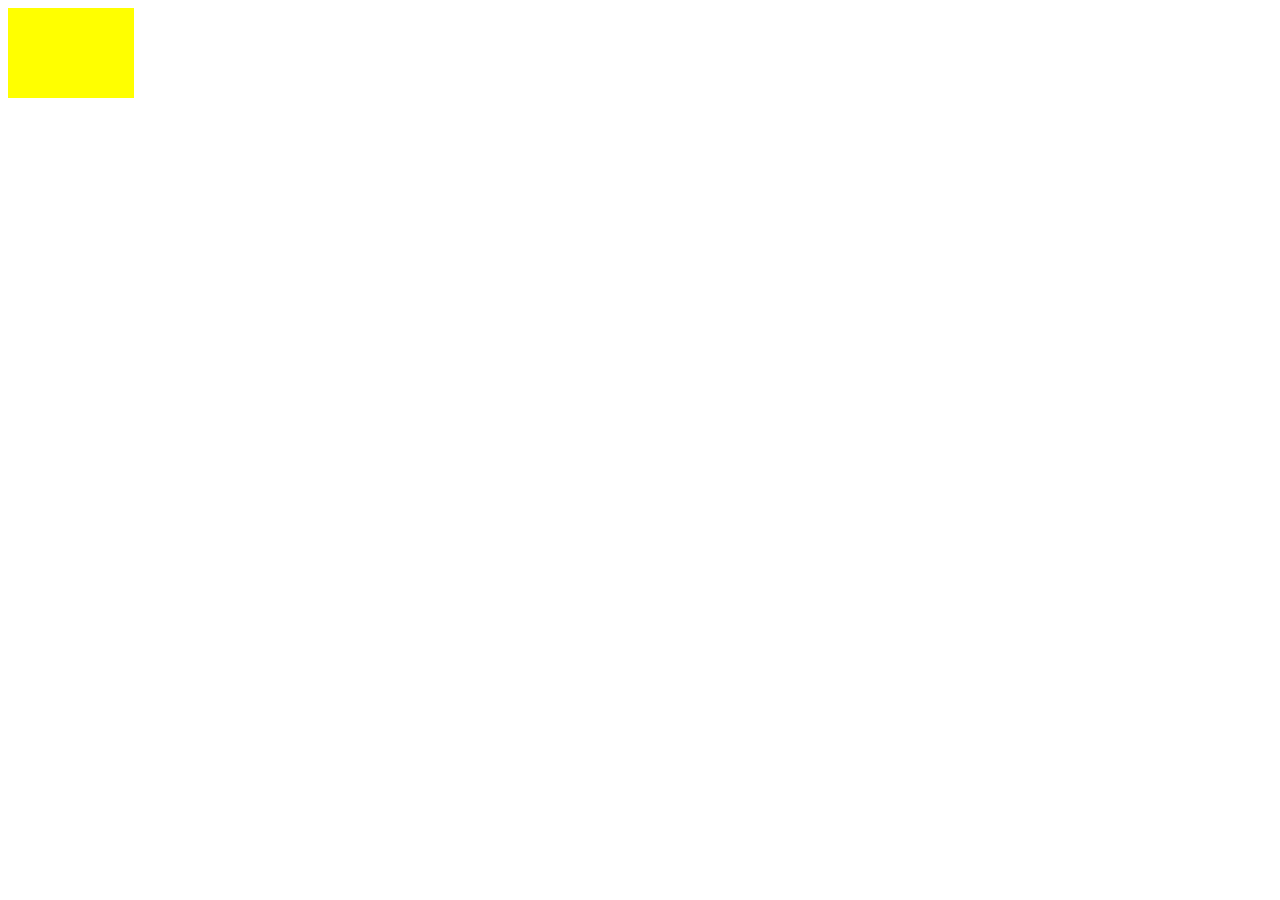
==== Clase-10-PedimonYa/index.html @ e42d2631 "" ====
<!DOCTYPE html>
<html lang="en">
<head>
    <meta charset="UTF-8">
    <meta http-equiv="X-UA-Compatible" content="IE=edge">
    <meta name="viewport" content="width=device-width, initial-scale=1.0">
    <link rel="stylesheet" href="./styles.css">
    <title>Hola we</title>
</head>
<body>
    <header class="encabezado">
        <nav>
            <div></div>
            <div></div>
            <div></div>
            <div></div>




        </nav>

    </header>


</body>
</html>
---- Clase-10-PedimonYa/styles.css ----
.encabezado {   
                width: 10%;
                height: 10vh;
                background-color: yellow;




}
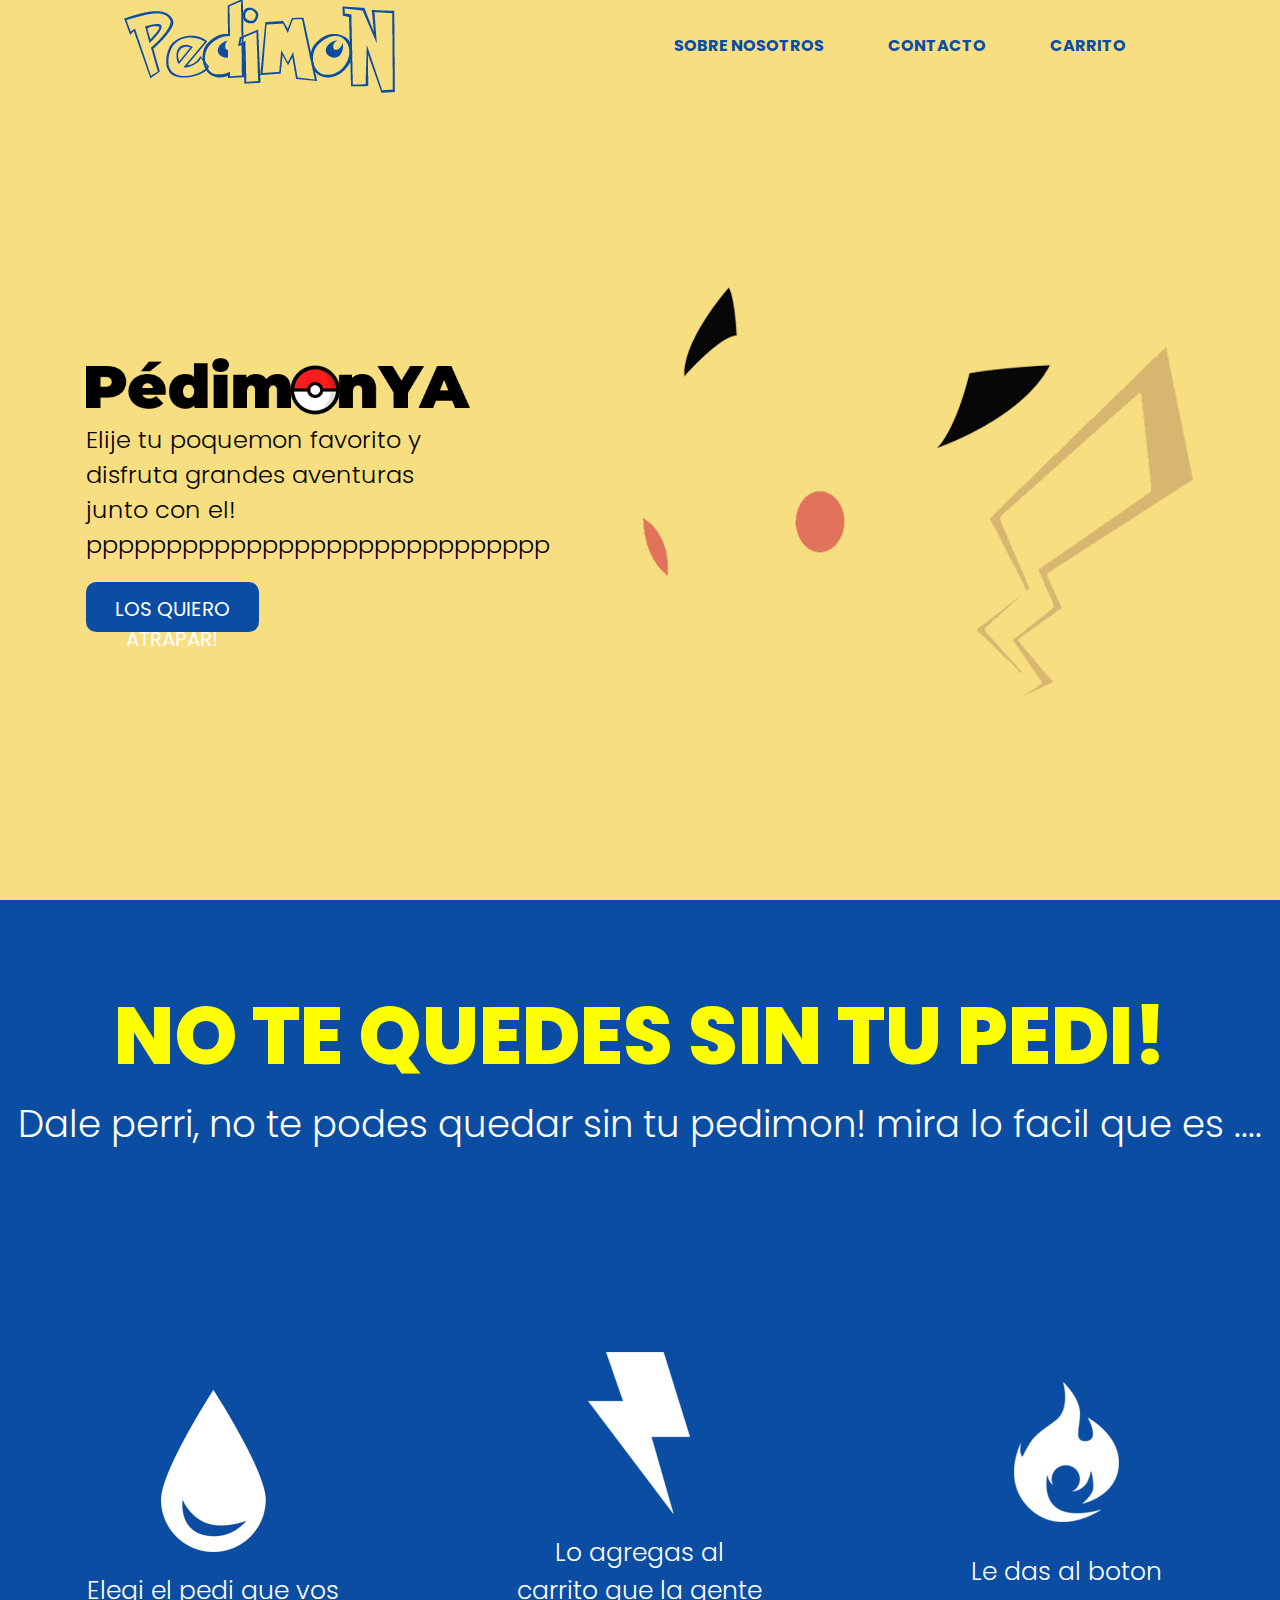
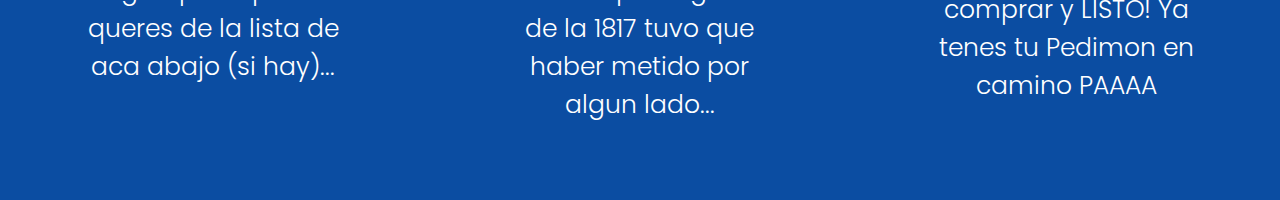
==== commit e5f0f5bd: "pedimon-sin-responsive" ====
--- a/Clase-10-PedimonYa/index.html
+++ b/Clase-10-PedimonYa/index.html
@@ -9,19 +9,48 @@
 </head>
 <body>
     <header class="encabezado">
-        <nav>
-            <div></div>
-            <div></div>
-            <div></div>
-            <div></div>
+      <nav class="navegacion">
+        <img src="./img/pedimon-logo.png" alt="Logo-Pedimon">
+        <ul>
+              <li>SOBRE NOSOTROS </li>
+              <li>CONTACTO</li>
+              <li>CARRITO</li>
 
+            </ul>
+            </nav>
+            
+            <div class="contenedor-info">
+              <div class="contenedor-texto">
+                <img class="img-info" src="./img/pedimon-text.png" alt="Pedimon-YA">
+                <h2 class="titulo-info">Elije tu poquemon favorito y disfruta grandes aventuras junto con el! ppppppppppppppppppppppppppppp </h2>
+                <button class="boton">Los Quiero Atrapar!  </button>
+              </div>
+                <img src="./img/pikachu-hero.png" alt="pikachu">
+            </div>
 
-
-
-        </nav>
 
     </header>
 
 
+    <main>
+      <section class="seccion-azul">
+        <h2 class="titulo-azul">NO TE QUEDES SIN TU PEDI!</h2>
+        <p class="p-azul">Dale perri, no te podes quedar sin tu pedimon! mira lo facil que es ....</p>
+
+
+        <div class="contenedor-iconos">
+              <div class="contenedor-icono-info"><img src="./img/info-icon-1.png" alt="Agua Icono" > <p> Elegi el pedi que vos queres de la lista de aca abajo (si hay)...</p>
+              </div>
+              <div class="contenedor-icono-info"><img src="./img/info-icon-2.png" alt="Trueno icono" > <p>Lo agregas al carrito que la gente de la 1817 tuvo que haber metido por algun lado...</p>
+              </div>
+              <div class="contenedor-icono-info"> <img src="./img/info-icon-3.png" alt="fuego icono" > <p> Le das al boton comprar y LISTO! Ya tenes tu Pedimon en camino PAAAA</p>
+              </div>
+             
+
+        </div>
+
+      </section>
+    </main>
+
 </body>
 </html>--- a/Clase-10-PedimonYa/styles.css
+++ b/Clase-10-PedimonYa/styles.css
@@ -1,11 +1,112 @@
+@import url('https://fonts.googleapis.com/css2?family=Poppins:ital,wght@0,300,400;0,800;1,500&display=swap');
+
+*{
+    margin: 0;
+    padding: 0;
+}   
+body { margin: 0px;
+       padding: 0;
+       font-family: 'Poppins', sans-serif;}
 
 
-.encabezado {   
-                width: 10%;
-                height: 10vh;
-                background-color: yellow;
+       .encabezado { background-color: #F7DE81;
+                        width: 100%;
+                        height: 100vh;
+    
+        }
+
+        .navegacion{display: flex;
+                    justify-content: space-around;
+                    align-items: center;
+                    height: 10%;
+                    }
+
+        
+        .contenedor-info { 
+        display: flex;
+        width: 100%;
+        height: 90%;
+        justify-content: space-around;
+        align-items: center;}
+
+        .contenedor-texto {
+            display: flex;
+            
+            align-items: flex-start;
+            width: 30%;
+            flex-direction: column;
+        }
+
+        .boton  {
+            font-family: 'Poppins', sans-serif;
+            text-transform: uppercase;
+            font-size: 20px;
+                padding: 12px;
+                background: #0B4DA2;
+                color: white;
+                height: 50px;
+                width: 45%;
+                border-radius: 10px;
+                border: none;
+                margin-top: 20px;
+            }
+
+        .img-info {width: 100%;}
+
+        .titulo-info {
+            font-weight: 300;
+            width: 100%;}
+
+
+        li {list-style: none;
+            display: inline-block;
+            margin: 0px 30px;
+            color: #0B4DA2;
+            font-weight: 700;}
+            
+                ul {display: inline-block;}
 
 
 
+.seccion-azul {
+    width: 100%;
+    height: 100vh;
+    background: #0B4DA2;
+    display: flex;
+    justify-content: center;
+    align-items: center;
+    flex-direction: column;
+}
 
-}+.titulo-azul {
+    color: yellow;
+    font-size: 80px;
+    font-weight: 800;
+
+}
+.p-azul {
+    color:white;
+    font-size: 37px;
+    font-weight: 300;
+}
+
+.contenedor-iconos { display: flex;
+                    justify-content: space-around;
+                    width: 100%;
+                    flex-wrap: wrap;
+                    margin-top: 200px;
+                    
+                }
+
+.contenedor-icono-info { display: flex;
+    justify-content: center;
+    align-items: center;
+    flex-direction: column;
+    width: 20%;
+    }
+
+.contenedor-icono-info p {text-align: center;
+                            color:white;
+                            margin-top: 20px;
+                            font-size: 25px;
+                            font-weight: 300;}